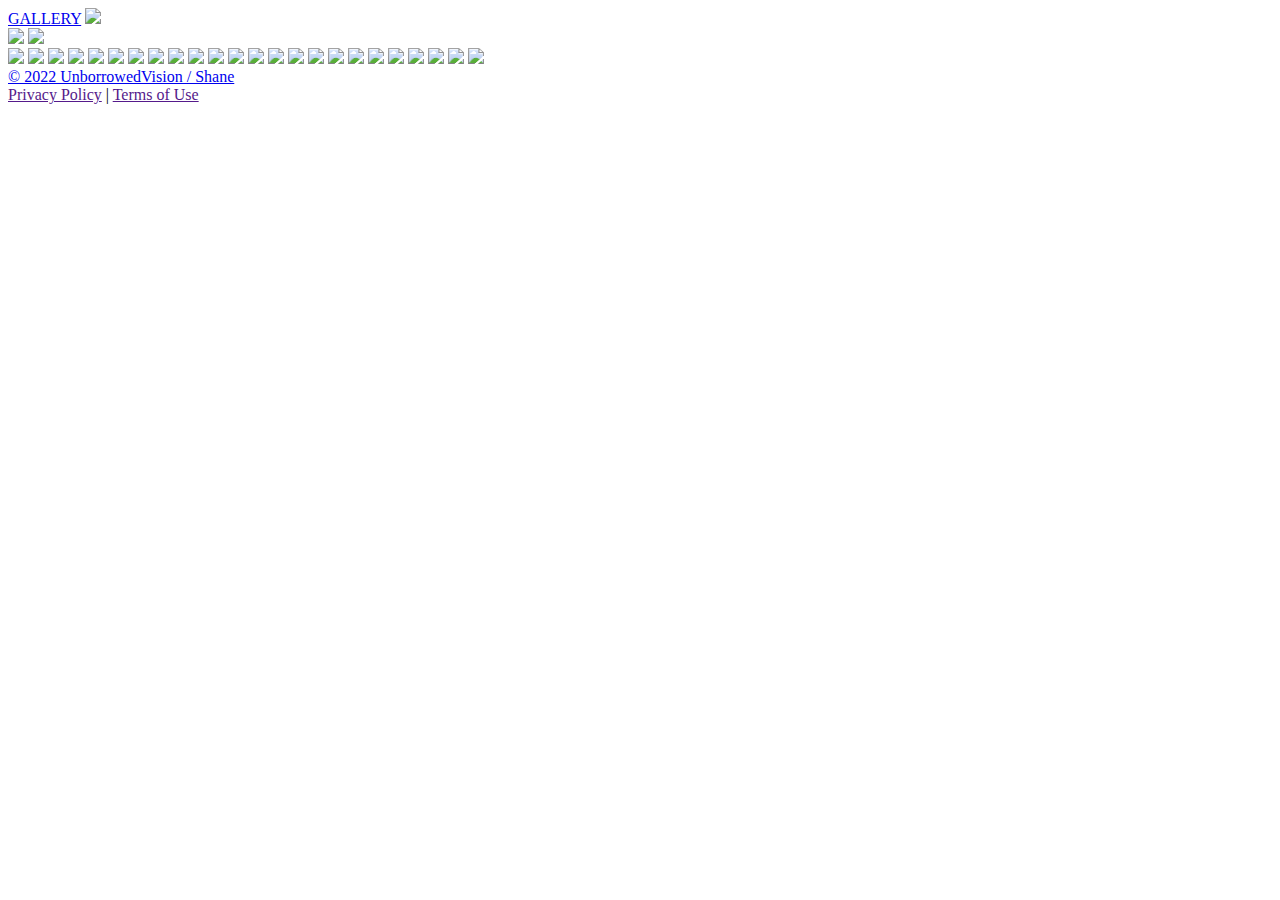
==== index.html @ 6a0bf7a2 "Add files via upload" ====
<!DOCTYPE html>
<html lang="en">
<head>
    <meta charset="UTF-8">
    <meta http-equiv="X-UA-Compatible" content="IE=edge">
    <meta name="viewport" content="width=device-width, initial-scale=1.0">
    <link rel="stylesheet" href="style.css">
    <link rel="icon" href="Blind.svg" />
    <title>UnborrowedVision</title>
</head>
<body id="home">
        <header class="💪">

            <nav class="🧭" id="nav">
                <a class="📍 link" href="#home">GALLERY</a>
                <a class="📍" href="#home"><img class="📌" src='Blind.svg' width="100"/></a>
                <div class="📍 🔎 💪">
                    <a href=""><img src="Search.svg" width="30"/></a>
                    <a href=""><img src="Menu.svg" width="30"/></a>
                </div>
            </nav>
        </header>

    <main class="gallery" id="gallery">
        <img class="⬜" src='https://picsum.photos/800?random=1' />
        <img class="⬜" src='https://picsum.photos/800?random=2' />
        <img class="⬜" src='https://picsum.photos/800?random=3' />
        <img class="⬜" src='https://picsum.photos/800?random=4' />
        <img class="⬜" src='https://picsum.photos/800?random=5' />
        <img class="⬜" src='https://picsum.photos/800?random=6' />
        <img class="⬜" src='https://picsum.photos/800?random=7' />
        <img class="⬜" src='https://picsum.photos/800?random=8' />
        <img class="⬜" src='https://picsum.photos/800?random=9' />
        <img class="⬜" src='https://picsum.photos/800?random=10' />
        <img class="⬜" src='https://picsum.photos/800?random=11' />
        <img class="⬜" src='https://picsum.photos/800?random=12' />
        <img class="⬜" src='https://picsum.photos/800?random=13' />
        <img class="⬜" src='https://picsum.photos/800?random=14' />
        <img class="⬜" src='https://picsum.photos/800?random=15' />
        <img class="⬜" src='https://picsum.photos/800?random=16' />
        <img class="⬜" src='https://picsum.photos/800?random=17' />
        <img class="⬜" src='https://picsum.photos/800?random=18' />
        <img class="⬜" src='https://picsum.photos/800?random=19' />
        <img class="⬜" src='https://picsum.photos/800?random=20' />
        <img class="⬜" src='https://picsum.photos/800?random=21' />
        <img class="⬜" src='https://picsum.photos/800?random=22' />
        <img class="⬜" src='https://picsum.photos/800?random=23' />
        <img class="⬜" src='https://picsum.photos/800?random=24' />
    </main>

    <footer class ="💪">
        <a class="📍" href="#home">© 2022 UnborrowedVision / Shane</a>
        <div class="footer"><a class="📍" href="">Privacy Policy</a> | <a class="📍" href="">Terms of Use</a></div>
    </footer>
</body>

<script>

</script>
</html>
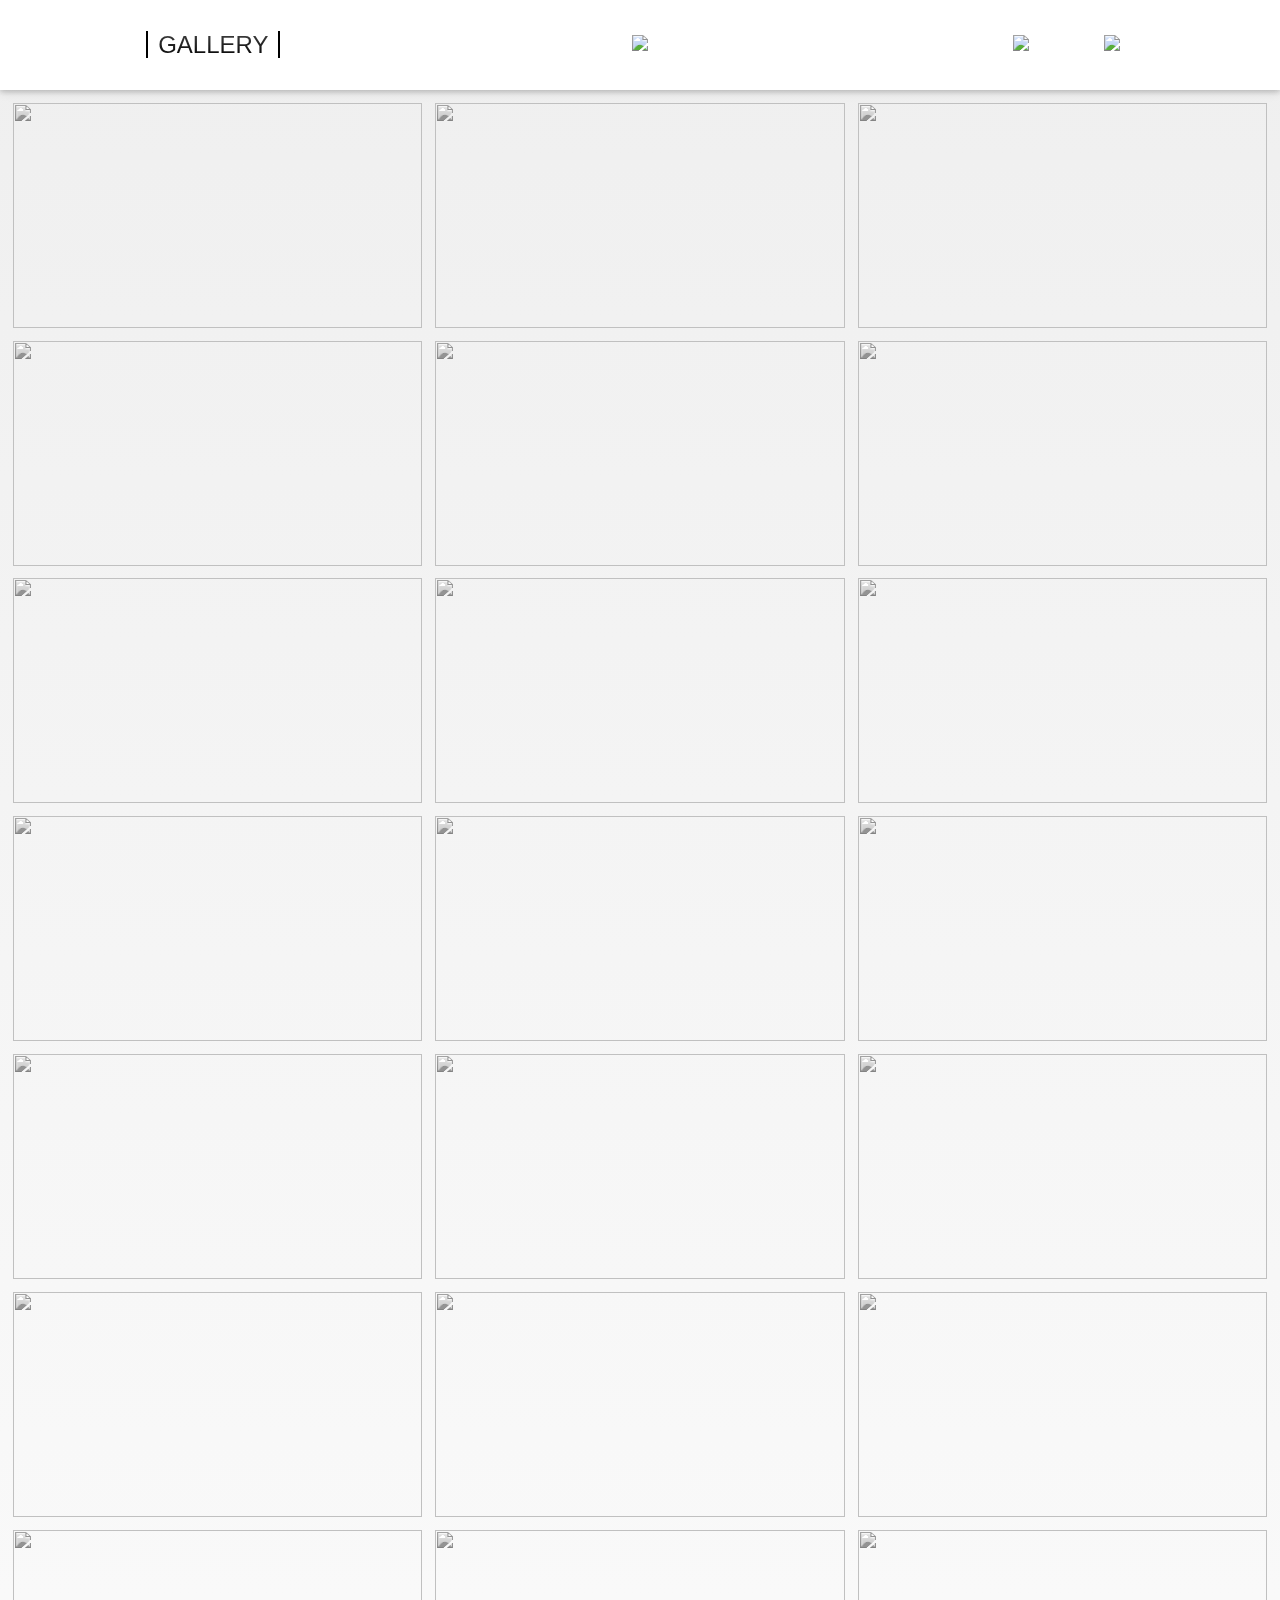
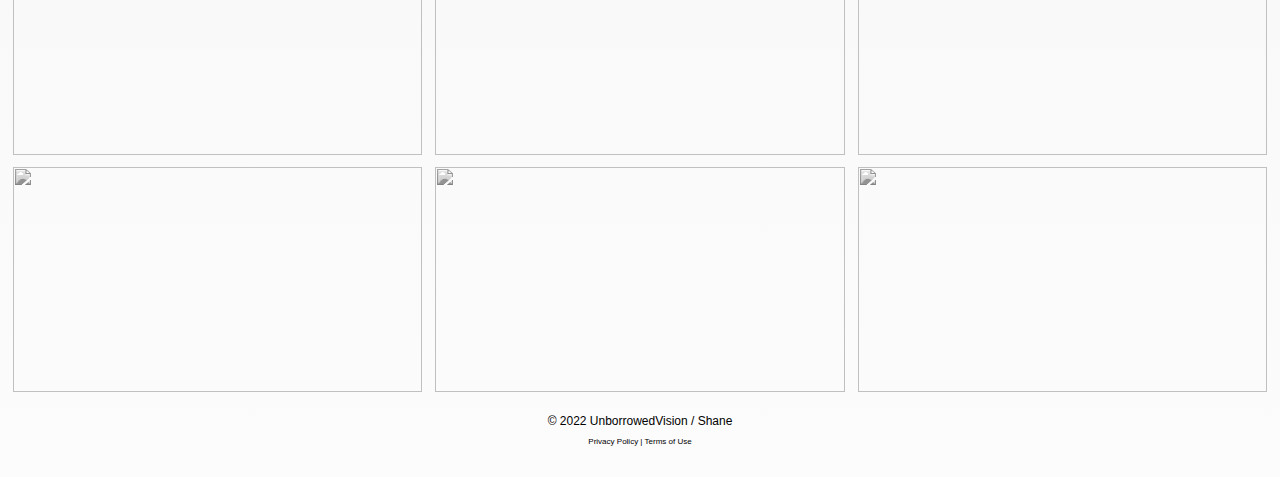
==== commit ba039d80: "Update index.html" ====
--- a/index.html
+++ b/index.html
@@ -22,7 +22,7 @@
         </header>
 
     <main class="gallery" id="gallery">
-        <img class="⬜" src='https://picsum.photos/800?random=1' />
+        <img class="⬜" src='http://satyr.io/200x300/red?delay=3g' />
         <img class="⬜" src='https://picsum.photos/800?random=2' />
         <img class="⬜" src='https://picsum.photos/800?random=3' />
         <img class="⬜" src='https://picsum.photos/800?random=4' />
@@ -57,4 +57,4 @@
 <script>
 
 </script>
-</html>+</html>
--- a/style.css
+++ b/style.css
@@ -0,0 +1,179 @@
+@font-face {
+    font-family: 'Sonora';
+    src: url('Fonts/Sonorous-Rough.otf') format('opentype');
+}
+
+@font-face {
+    font-family: 'Fox';
+    src: url('Fonts/FoxAndBower.otf') format('opentype');
+}
+
+:root {
+}
+
+* {
+    margin: 0;
+    padding: 0;
+    box-sizing: border-box;
+    scroll-behavior: smooth;
+}
+
+body {
+    font-family: 'Fox', sans-serif;
+    background-image: linear-gradient(0deg, #fcfcfc, #efefef);
+}
+
+header {
+    /* This Element*/
+    width: 100%;
+    top: 0;
+    box-shadow: 0 2px 5px 0 rgb(0 0 0 / 16%), 0 2px 10px 0 rgb(0 0 0 / 12%);
+    position: sticky;
+    background-color: white;
+    z-index: 10;
+}
+
+main {
+    flex-grow: 10;
+    width: 100%;
+}
+
+article {
+}
+
+footer {
+    height: 8vh;
+    font-size: .75em;
+    padding: 1vh;
+    flex-direction: column;
+    text-align: center;
+    justify-items: center;
+    align-items: center;
+}
+
+.link {
+    background: -webkit-linear-gradient(#444, #000);
+    -webkit-background-clip: text;
+    -webkit-text-fill-color: transparent;
+    font-size: 1.5rem;
+    height: fit-content;
+}
+
+.link::before {
+    content: "";
+    position: relative;
+    left: -10px;
+    border-left: 2px solid black;
+    transition: 1s ease ;
+}
+  
+.link::after {
+    content: "";
+    position: relative;
+    right: -10px;
+    border-right:  2px solid black;
+    transition: 1s ease;
+}
+
+.link:hover::after {
+    right: -3px;
+}
+
+.link:hover::before {
+    left: -3px;
+}
+
+.base {
+    /* This Element*/
+    flex-grow: 1;
+    width: 100%;
+}
+
+.gallery {
+    /* This Element*/
+    display: grid;
+    grid-template-columns: repeat(3, 1fr);
+    grid-template-rows: repeat(8, 25vh);
+    padding-inline: 1vw;
+    gap: 1vw;
+    margin-block: 1vw;
+}
+
+.gallery:has(img:hover) img:not(:hover) {
+    opacity: .85;
+    filter: blur(1px), grayscale(100%);
+}
+
+.footer {
+    font-size: 8px;
+    margin-top: 1vh;
+}
+
+img:hover {
+    scale: 1.02;
+    z-index: 9;
+    filter: grayscale(0%);
+    mix-blend-mode: dark, multiply;
+}
+
+.💪 {  /* Flex */
+    display: flex;
+}
+
+.🧭 { /* Navigation */
+    display: grid;
+    grid-template: 10vh /  repeat(3, 1fr) ;
+    width: inherit;
+    justify-items: center;
+    align-items: center;
+    
+}
+
+.📍 {  /* Navigation Elements */
+    /* Text */
+    color: #000;
+    text-decoration: none;
+}
+
+.📍:hover {
+    color: #444;
+}
+
+.🔎{  /* Search Bar */
+    justify-content: space-evenly;
+    width: 60%;
+}
+
+.⬜ {
+    width: 100%;
+    height: 100%;
+    object-fit: cover;
+    filter: grayscale(100%);
+
+    transition: filter 100ms linear, opacity 700ms linear;
+}
+
+.⬜:hover {
+}
+
+@media only screen and (max-width: 430px) {
+    
+    .gallery  {
+        grid-template-columns: 1fr;
+        grid-template-rows: repeat(10, 50vh);
+        margin-inline: 0px;
+    }
+
+    .🧭 { /* Navigation */
+        grid-template: 10vh / repeat(3, 1fr) ;
+    }
+
+    .📍 {  /* Navigation Elements */
+        margin-top: 1vh;
+    }
+
+    .link {
+        visibility: hidden;
+    }
+
+  }
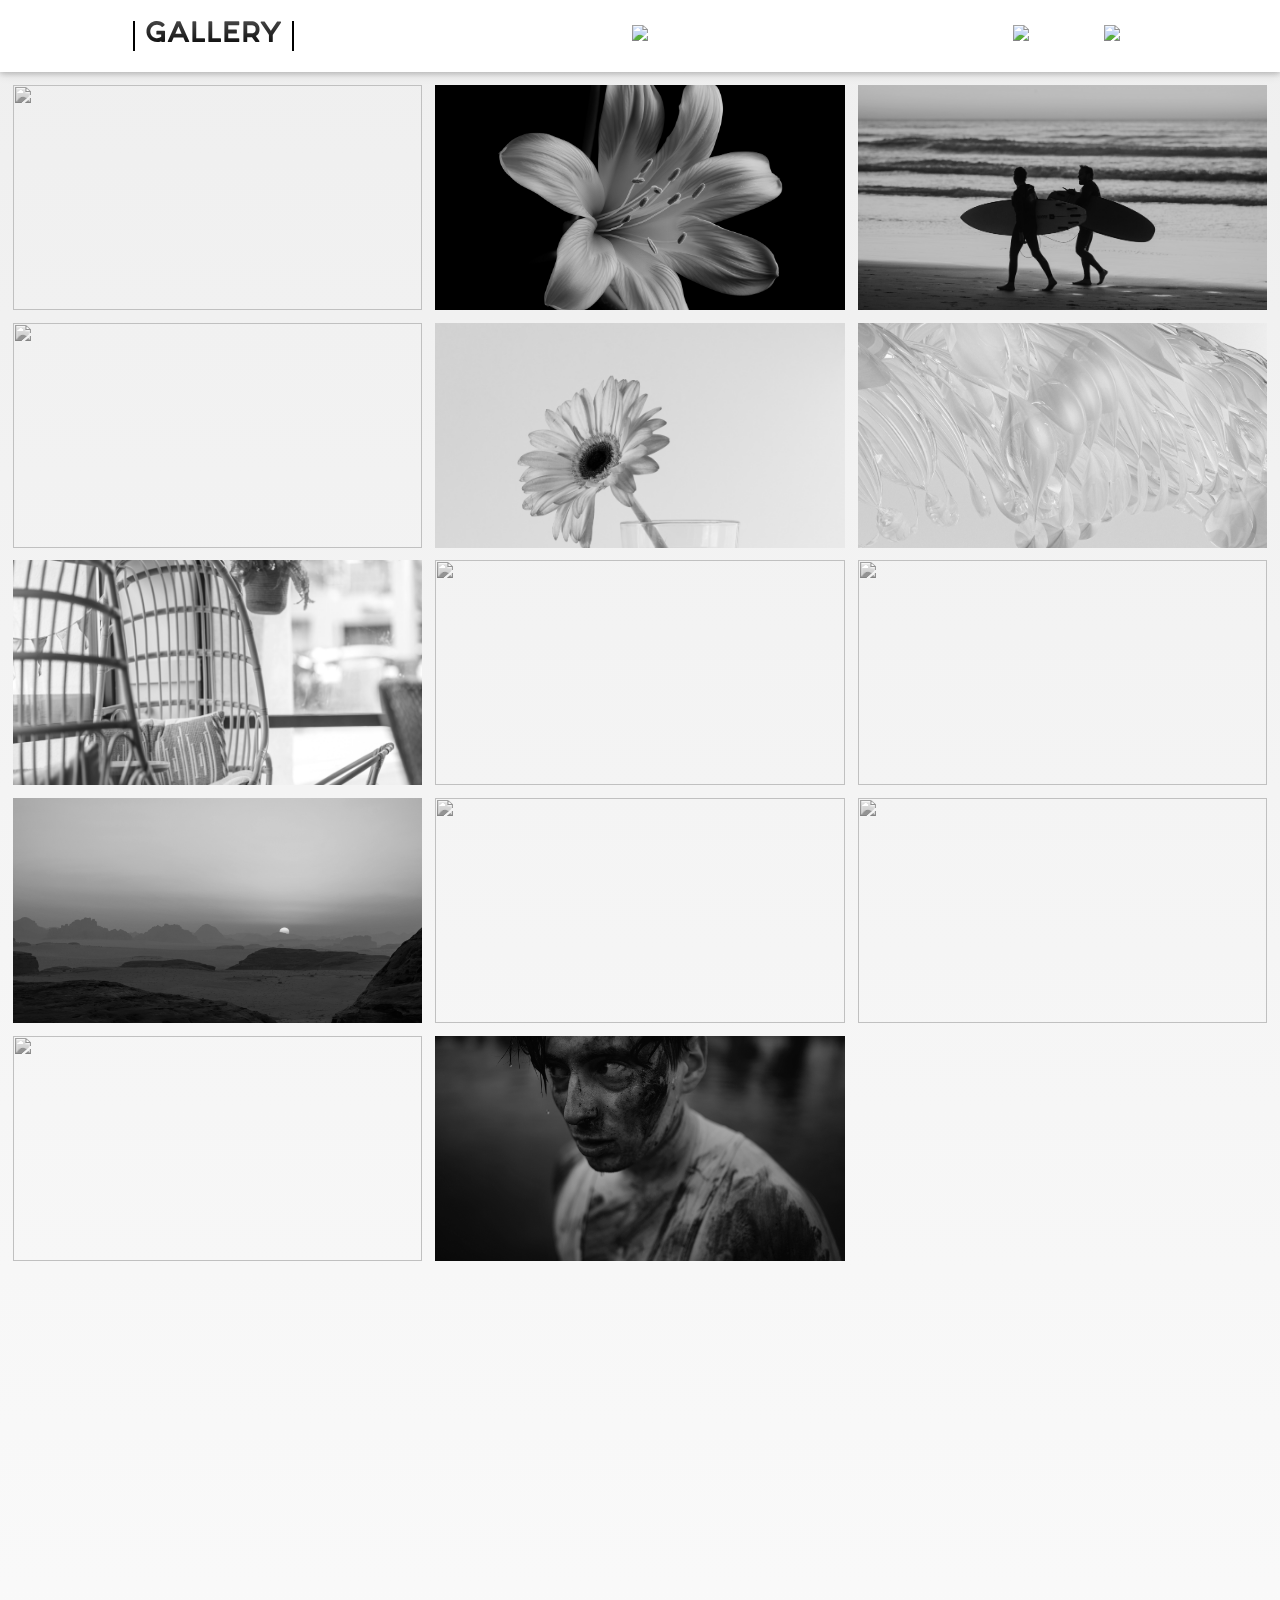
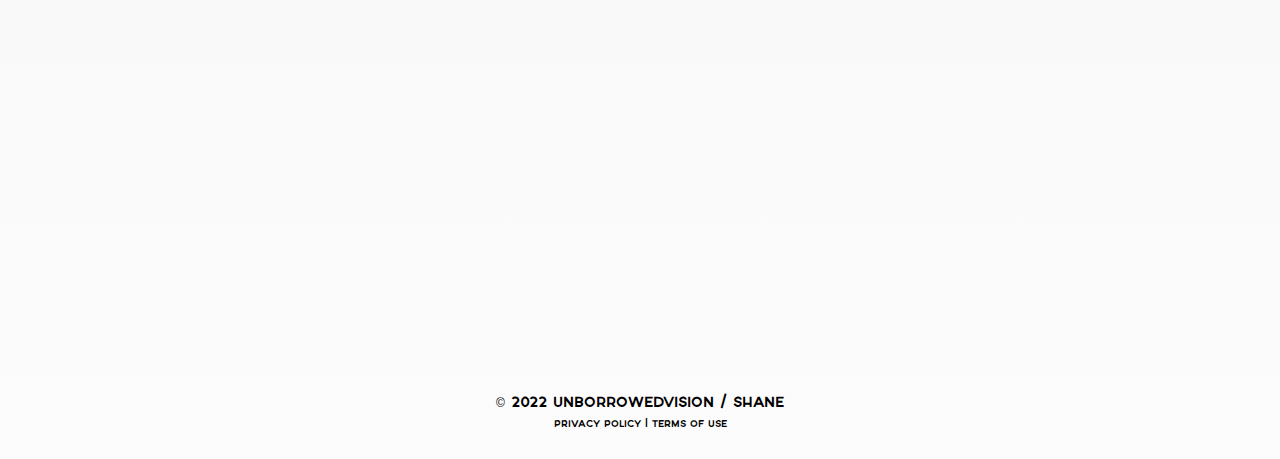
==== commit f74c20db: "Add files via upload" ====
--- a/index.html
+++ b/index.html
@@ -6,7 +6,11 @@
     <meta name="viewport" content="width=device-width, initial-scale=1.0">
     <link rel="stylesheet" href="style.css">
     <link rel="icon" href="Blind.svg" />
+    <script src="script.js" defer></script>
+    <script src="https://ajax.googleapis.com/ajax/libs/jquery/3.6.1/jquery.min.js"></script>
+    
     <title>UnborrowedVision</title>
+
 </head>
 <body id="home">
         <header class="💪">
@@ -15,37 +19,27 @@
                 <a class="📍 link" href="#home">GALLERY</a>
                 <a class="📍" href="#home"><img class="📌" src='Blind.svg' width="100"/></a>
                 <div class="📍 🔎 💪">
-                    <a href=""><img src="Search.svg" width="30"/></a>
+                    <a href=""><img class="" src="Search.svg" width="30"/></a>
                     <a href=""><img src="Menu.svg" width="30"/></a>
                 </div>
             </nav>
         </header>
 
     <main class="gallery" id="gallery">
-        <img class="⬜" src='http://satyr.io/200x300/red?delay=3g' />
-        <img class="⬜" src='https://picsum.photos/800?random=2' />
-        <img class="⬜" src='https://picsum.photos/800?random=3' />
-        <img class="⬜" src='https://picsum.photos/800?random=4' />
-        <img class="⬜" src='https://picsum.photos/800?random=5' />
-        <img class="⬜" src='https://picsum.photos/800?random=6' />
-        <img class="⬜" src='https://picsum.photos/800?random=7' />
-        <img class="⬜" src='https://picsum.photos/800?random=8' />
-        <img class="⬜" src='https://picsum.photos/800?random=9' />
-        <img class="⬜" src='https://picsum.photos/800?random=10' />
-        <img class="⬜" src='https://picsum.photos/800?random=11' />
-        <img class="⬜" src='https://picsum.photos/800?random=12' />
-        <img class="⬜" src='https://picsum.photos/800?random=13' />
-        <img class="⬜" src='https://picsum.photos/800?random=14' />
-        <img class="⬜" src='https://picsum.photos/800?random=15' />
-        <img class="⬜" src='https://picsum.photos/800?random=16' />
-        <img class="⬜" src='https://picsum.photos/800?random=17' />
-        <img class="⬜" src='https://picsum.photos/800?random=18' />
-        <img class="⬜" src='https://picsum.photos/800?random=19' />
-        <img class="⬜" src='https://picsum.photos/800?random=20' />
-        <img class="⬜" src='https://picsum.photos/800?random=21' />
-        <img class="⬜" src='https://picsum.photos/800?random=22' />
-        <img class="⬜" src='https://picsum.photos/800?random=23' />
-        <img class="⬜" src='https://picsum.photos/800?random=24' />
+        <img class="⬜" src='./Images/adrian-mag-xd_khlP5GzY-unsplash.jpg' />
+        <img class="⬜" src='./Images/allec-gomes-xG187yzKVBI-unsplash.jpg' />
+        <img class="⬜" src='./Images/anthony-adu-S-AmlGb7CbM-unsplash.jpg' />
+        <img class="⬜" src='./Images/bady-abbas-bWOo14lMzjY-unsplash.jpg' />
+        <img class="⬜" src='./Images/dima-solomin-dJXVkm42mSM-unsplash.jpg' />
+        <img class="⬜" src='./Images/eveling-salazar-hZp3FRCg8D8-unsplash.jpg' />
+        <img class="⬜" src='./Images/jason-leung-jBl1_F6uU5Y-unsplash.jpg' />
+        <img class="⬜" src='./Images/levi-arnold-ii42EKNMAsA-unsplash.jpg' />
+        <img class="⬜" src='./Images/museum-of-new-zealand-te-papa-tongarewa-h2qlQSm7N-0-unsplash.jpg' />
+        <img class="⬜" src='./Images/neom-WpOMM4uE-F8-unsplash.jpg' />
+        <img class="⬜" src='./Images/provincial-archives-of-alberta-LHHFXEwkZg0-unsplash.jpg' />
+        <img class="⬜" src='./Images/stephan-ostrowski-c86TIDWfQl0-unsplash.jpg' />
+        <img class="⬜" src='./Images/the-cleveland-museum-of-art-F76U8X8Re3Q-unsplash.jpg' />
+        <img class="⬜" src='./Images/vladislav-nahorny-n1jDTGlXBVI-unsplash.jpg' />
     </main>
 
     <footer class ="💪">
@@ -57,4 +51,4 @@
 <script>
 
 </script>
-</html>
+</html>--- a/style.css
+++ b/style.css
@@ -1,11 +1,11 @@
 @font-face {
     font-family: 'Sonora';
-    src: url('Fonts/Sonorous-Rough.otf') format('opentype');
+    src: url('/Fonts/Sonorous-Rough.otf') format('opentype');
 }
 
 @font-face {
     font-family: 'Fox';
-    src: url('Fonts/FoxAndBower.otf') format('opentype');
+    src: url('/Fonts/FoxAndBower.otf') format('opentype');
 }
 
 :root {
@@ -122,11 +122,9 @@
 
 .🧭 { /* Navigation */
     display: grid;
-    grid-template: 10vh /  repeat(3, 1fr) ;
+    grid-template: 8vh /  repeat(3, 1fr) ;
     width: inherit;
-    justify-items: center;
-    align-items: center;
-    
+    place-items: center;
 }
 
 .📍 {  /* Navigation Elements */
@@ -176,4 +174,4 @@
         visibility: hidden;
     }
 
-  }
+  }